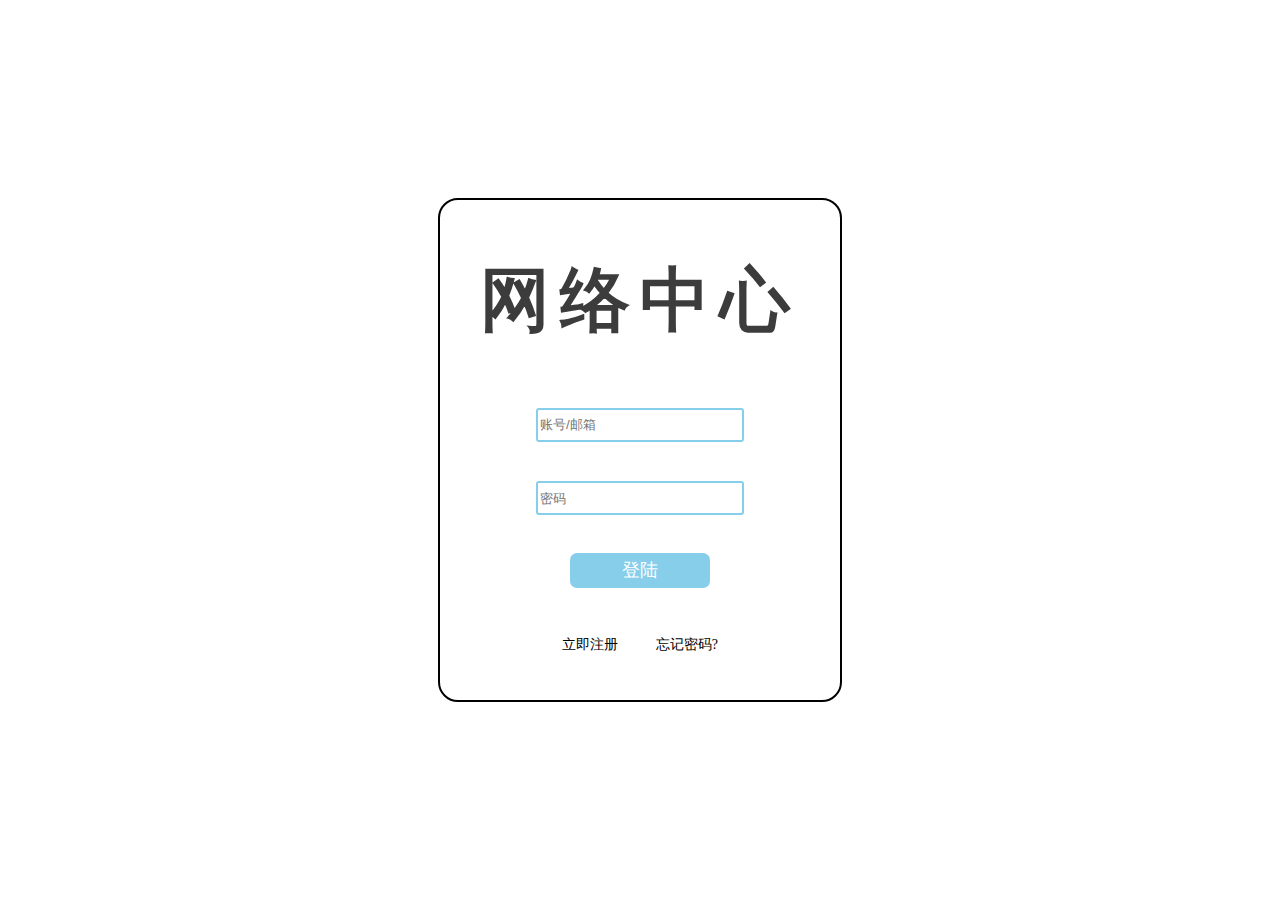
==== wlzx2.html @ 3cdf015e "Create wlzx2.html" ====
<!DOCTYPE html>
<html>
<head>
	<meta http-equiv="Content-Type" content="text/html;charset=utf-8">
	<title>网络中心注册/登陆-sb小组</title>
    <style type="text/css" media="screen">

        body{
            background: url(微信图片_20181103233314.jpg);
            background-attachment: fixed;
            background-size: cover;
            background-repeat: no-repeat;
            text-align:center;
        }


        .fu{
            background-color: white;
            border-width:2px;
            border-style:solid;
            border-color:black;
            border-top-left-radius: 20px;
            border-top-right-radius: 20px;
            border-bottom-left-radius: 20px;
            border-bottom-right-radius: 20px;
            position: absolute;
             width:400px; 
           height:500px; 

            top: 50%;
            left:50%;
            transform: translate(-50%,-50%);

            /*padding:10px 20px;
           width:400px; 
           height:500px; 
           position:absolute; 
           top:23%;
           left:38%; */
        } 


        .son1{
            position:relative;
         
        }


        .son2{
            position:relative;
        }


        .denglu{
        	background-color:skyblue; 
        	font-size:18px;


        	width: 140px;
        	height: 35px;
        	border: 20px;
        	border-radius:7px; 

            } 

        .wang{

            font-weight:bold;
            color:#3C3C3C;
            font-size:70px;
            letter-spacing: 10px;
            } 


        .zhuce{
            font-size:14px;
            color:black;
            text-decoration: none;
        }

        .form{font-size:30px;
}
        

        .SRK{
        	border-radius:3px;
            border-style:solid;
        	border-color:skyblue;

        }
    </style>
</head>
<body >
    <div class="fu">
    <div><br><br><br>
        <span class="wang" >网络中心</span>
       
    </div><br><br><br> 
    <div>
    	<form action="sb小组_submit" method="get" accept-charset="utf-8" class="form">
    		<label for="username"></label>
    		<input type="text" name="username" value="" placeholder="账号/邮箱" style="height: 28px;width:200px" class="SRK"  /><br><br>
    		<label for="pass"></label>
    		<input type="password" class="SRK" name="pass"  value="" placeholder="密码" style="height: 28px;width:200px"/><br><br>
    		<input type="submit" name="submit" value="登陆" style="color: white" class="denglu"/><br><br>
    		 <span><a href="#" target="_blank" title="点击进入注册页面" class="zhuce">立即注册</a></span> &nbsp;&nbsp;&nbsp; <span><a href="#" target="_blank" title="点击找回密码" class="zhuce">忘记密码?</a></span>
    		
    	</form>
    </div>
    </div>
</body>
</html>
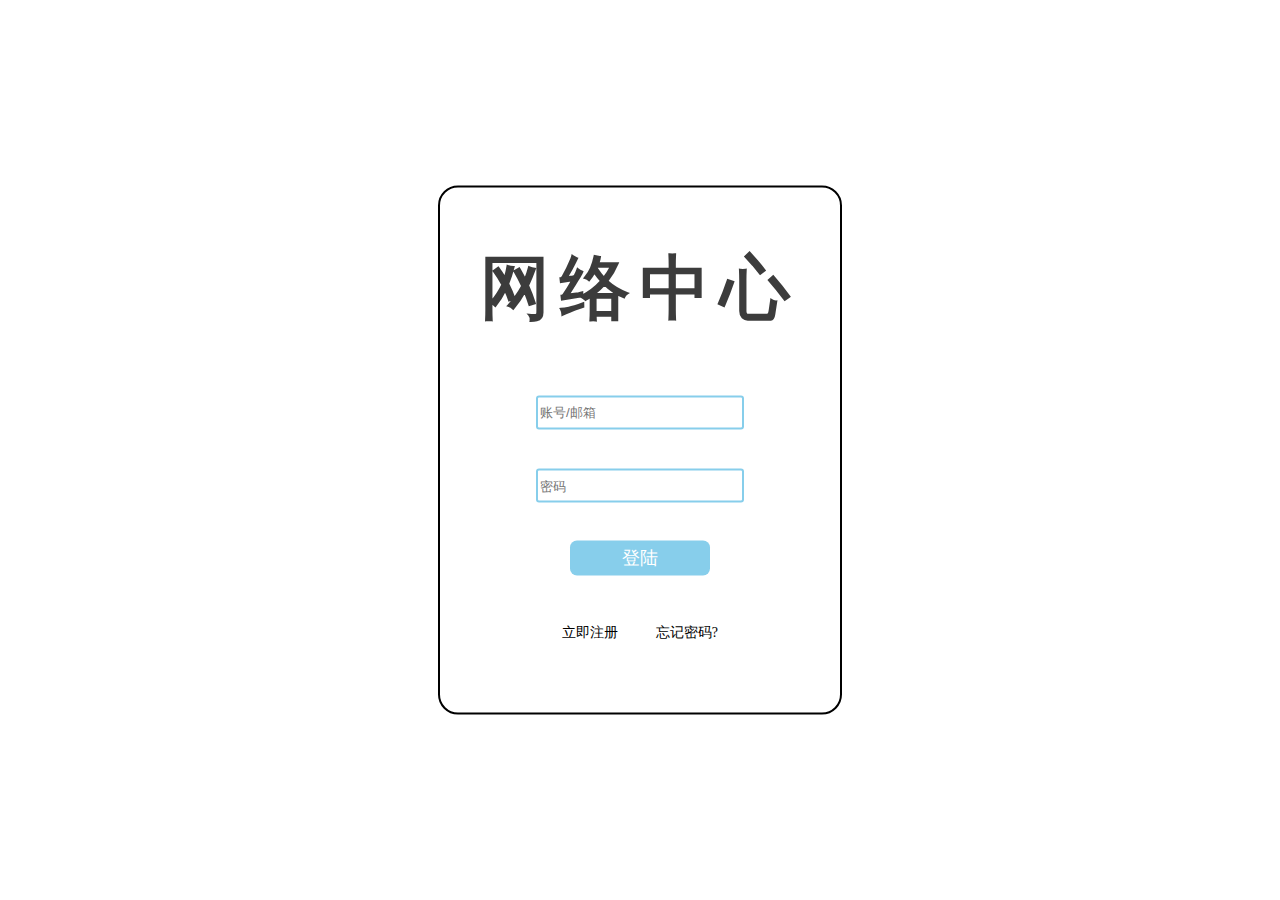
==== commit 6a8151e0: "Update wlzx2.html" ====
--- a/wlzx2.html
+++ b/wlzx2.html
@@ -25,7 +25,7 @@
             border-bottom-right-radius: 20px;
             position: absolute;
              width:400px; 
-           height:500px; 
+           height:525px; 
 
             top: 50%;
             left:50%;
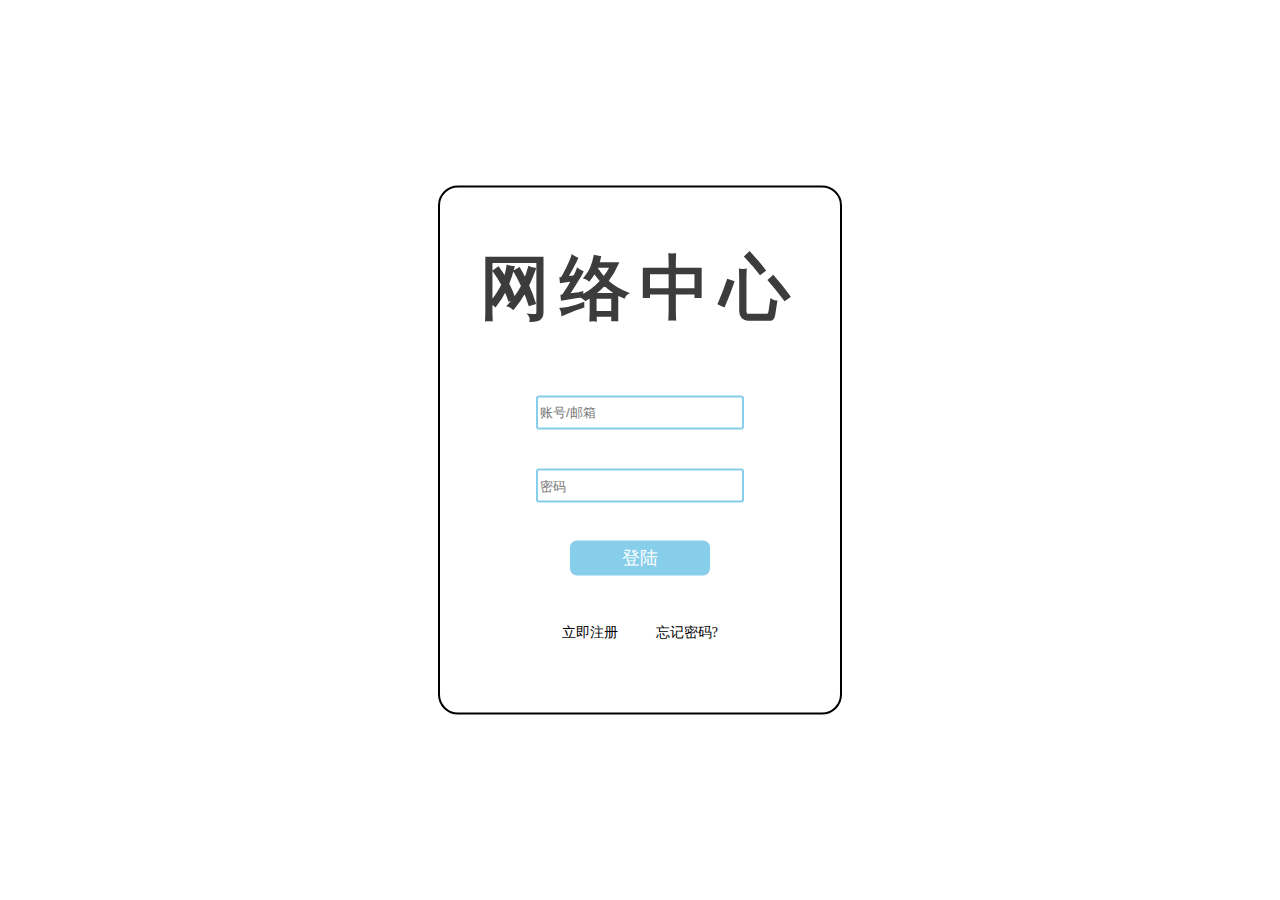
==== commit c814838f: "Update wlzx2.html" ====
--- a/wlzx2.html
+++ b/wlzx2.html
@@ -6,7 +6,7 @@
     <style type="text/css" media="screen">
 
         body{
-            background: url(微信图片_20181103233314.jpg);
+            background: url(http://pic1.win4000.com/wallpaper/7/587843c8303ce.jpg);
             background-attachment: fixed;
             background-size: cover;
             background-repeat: no-repeat;
